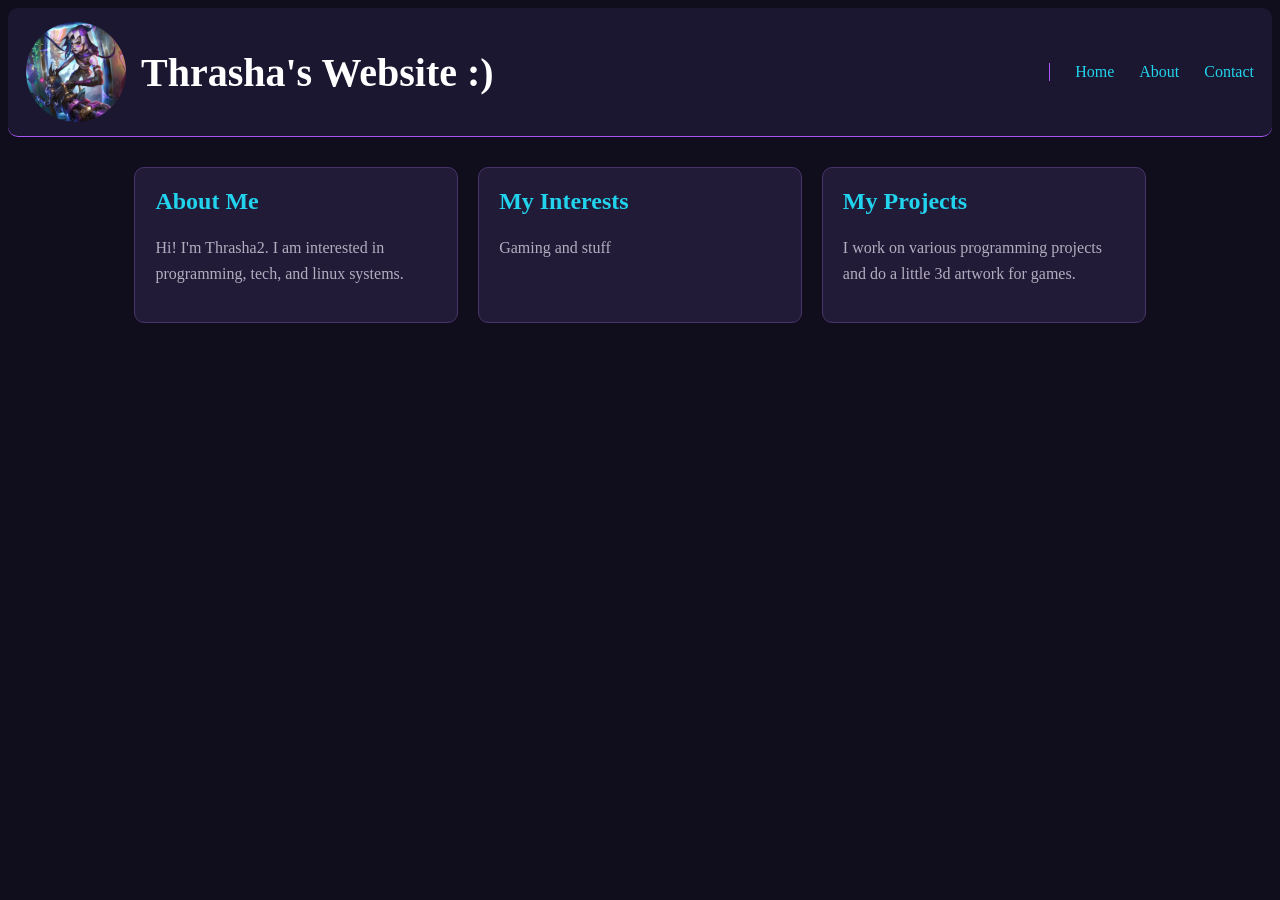
==== index.html @ fbc7b793 "added card and header -header -card" ====
<!DOCTYPE html>
<html lang="en">
<head>
    <meta charset="UTF-8">
    <title>Thrasha2</title>
    <link rel="stylesheet" href="Styles.css">
</head>
<body>

<header>
    <div class="headerbox1">
        <img src="img/pfp.jpg">
        <span>Thrasha's Website :)</span>
    </div>

    <nav class="headerbox2">
        <a href="index.html">Home</a>
        <a href="about.html">About</a>
        <a href="contact.html">Contact</a>
    </nav>
</header>

<div class="card-container">
    <div class="card">
        <h2>About Me</h2>
        <p>Hi! I'm Thrasha2. I am interested in programming, tech, and linux systems.</p>
    </div>

    <div class="card">
        <h2>My Interests</h2>
        <p>Gaming and stuff</p>
    </div>

    <div class="card">
        <h2>My Projects</h2>
        <p>I work on various programming projects and do a little 3d artwork for games.</p>
    </div>
</div>

</body>
</html>
---- Styles.css ----
body {
    background-color: #100D1C;
}

header {
    display: flex;
    justify-content: space-between;
    align-items: center;
    background: #1B1730;
    padding: 14px 18px;
    border-radius: 10px;
    border-bottom: 1px solid #A855F7;
}

.headerbox1 {
    font-size: 40px;
    font-weight: bold;
    color: white;
    display: flex;
    align-items: center;
    gap: 15px;
}

.headerbox1 img {
    border-radius: 50%;
    width: 100px;
    height: 100px;
}

.headerbox2 {
    display: flex;
    align-items: center;
    gap: 25px;
    padding-left: 25px;
    border-left: 1px solid #A855F7;
}

.headerbox2 a {
    color: #22D3EE;
    text-decoration: none;
}

.headerbox2 a:hover {
    color: #A855F7;
}

.card-container {
    display: grid;
    grid-template-columns: repeat(3, 1fr);
    gap: 20px;
    margin: 30px auto;
    width: 80%;
}

.card {
    background-color: #211B38;
    border: 1px solid #49336B;
    border-radius: 10px;
    padding: 20px;
    color: #F5F3FF;
    transition: 0.2s;
}

.card h2 {
    color: #22D3EE;
    margin-top: 0;
}

.card p {
    color: #B4ADC0;
    line-height: 1.6;
}

.card:hover {
    border-color: #A855F7;
    box-shadow: 0 0 12px #A855F755;
    transform: translateY(-3px);
}
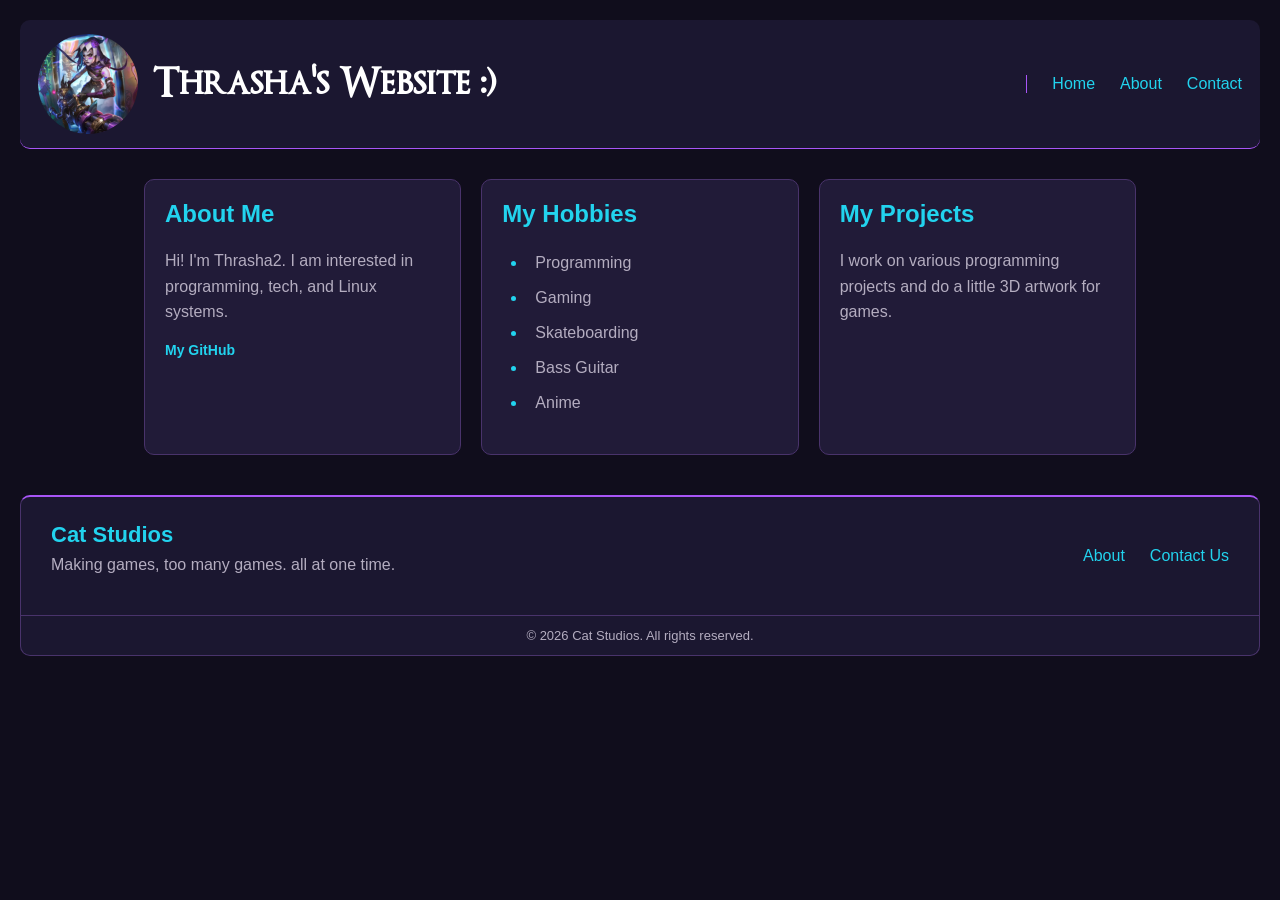
==== commit e96cb05f: "initial commit base website contact page index page stylesheet" ====
--- a/index.html
+++ b/index.html
@@ -3,14 +3,15 @@
 <html lang="en">
 <head>
     <meta charset="UTF-8">
+    <meta name="viewport" content="width=device-width, initial-scale=1.0">
     <title>Thrasha2</title>
     <link rel="stylesheet" href="Styles.css">
 </head>
 <body>
 
-<header>
+<header id="header">
     <div class="headerbox1">
-        <img src="img/pfp.jpg">
+        <img src="img/pfp.jpg" alt="Profile picture">
         <span>Thrasha's Website :)</span>
     </div>
 
@@ -21,22 +22,54 @@
     </nav>
 </header>
 
-<div class="card-container">
-    <div class="card">
-        <h2>About Me</h2>
-        <p>Hi! I'm Thrasha2. I am interested in programming, tech, and linux systems.</p>
+<main>
+    <div class="card-container">
+
+        <div class="card" id="about">
+            <h2>About Me</h2>
+            <p>Hi! I'm Thrasha2. I am interested in programming, tech, and Linux systems.</p>
+
+            <a href="https://github.com/Thrasha2" class="card-link" target="_blank" rel="noopener noreferrer">
+                My GitHub
+            </a>
+        </div>
+
+        <div class="card">
+            <h2>My Hobbies</h2>
+            <ul>
+                <li>Programming</li>
+                <li>Gaming</li>
+                <li>Skateboarding</li>
+                <li>Bass Guitar</li>
+                <li>Anime</li>
+            </ul>
+        </div>
+
+        <div class="card" id="projects">
+            <h2>My Projects</h2>
+            <p>I work on various programming projects and do a little 3D artwork for games.</p>
+        </div>
+
+    </div>
+</main>
+
+<footer class="footer">
+    <div class="footer-content">
+        <div class="footer-left">
+            <strong>Cat Studios</strong>
+            <p>Making games, too many games. all at one time.</p>
+        </div>
+
+        <div class="footer-right">
+            <a href="#about">About</a>
+            <a href="contact.html">Contact Us</a>
+        </div>
     </div>
 
-    <div class="card">
-        <h2>My Interests</h2>
-        <p>Gaming and stuff</p>
+    <div class="footer-bottom">
+        &copy; 2026 Cat Studios. All rights reserved.
     </div>
-
-    <div class="card">
-        <h2>My Projects</h2>
-        <p>I work on various programming projects and do a little 3d artwork for games.</p>
-    </div>
-</div>
+</footer>
 
 </body>
 </html>
--- a/Styles.css
+++ b/Styles.css
@@ -1,7 +1,24 @@
+
+* {
+    box-sizing: border-box;
+}
+
+@font-face {
+    font-family: 'OptimusPrinceps';
+    src: url("./fonts/OptimusPrinceps.ttf") format("truetype");
+    font-weight: normal;
+    font-style: normal;
+}
 
 body {
+    margin: 0;
+    padding: 20px;
     background-color: #100D1C;
-}
+    font-family: Arial, sans-serif;
+    color: #F5F3FF;
+}
+
+/* Header */
 
 header {
     display: flex;
@@ -14,18 +31,20 @@
 }
 
 .headerbox1 {
+    display: flex;
+    align-items: center;
+    gap: 15px;
     font-size: 40px;
     font-weight: bold;
     color: white;
-    display: flex;
-    align-items: center;
-    gap: 15px;
+    font-family: 'OptimusPrinceps', serif;
 }
 
 .headerbox1 img {
-    border-radius: 50%;
     width: 100px;
     height: 100px;
+    border-radius: 50%;
+    object-fit: cover;
 }
 
 .headerbox2 {
@@ -39,18 +58,21 @@
 .headerbox2 a {
     color: #22D3EE;
     text-decoration: none;
+    transition: color 0.2s ease;
 }
 
 .headerbox2 a:hover {
     color: #A855F7;
 }
 
+/* Cards */
+
 .card-container {
     display: grid;
-    grid-template-columns: repeat(3, 1fr);
+    grid-template-columns: repeat(3, minmax(0, 1fr));
     gap: 20px;
+    width: 80%;
     margin: 30px auto;
-    width: 80%;
 }
 
 .card {
@@ -59,7 +81,10 @@
     border-radius: 10px;
     padding: 20px;
     color: #F5F3FF;
-    transition: 0.2s;
+    transition:
+            transform 0.2s ease,
+            border-color 0.2s ease,
+            box-shadow 0.2s ease;
 }
 
 .card h2 {
@@ -77,3 +102,172 @@
     box-shadow: 0 0 12px #A855F755;
     transform: translateY(-3px);
 }
+
+/* Card Links */
+
+.card-link {
+    display: inline-flex;
+    align-items: center;
+    gap: 8px;
+    color: #22D3EE;
+    text-decoration: none;
+    font-size: 14px;
+    font-weight: 600;
+    padding-bottom: 3px;
+    border-bottom: 1px solid transparent;
+    transition:
+            color 0.2s ease,
+            gap 0.2s ease,
+            border-color 0.2s ease;
+}
+
+.card-link span {
+    display: inline-block;
+    transition: transform 0.2s ease;
+}
+
+.card-link:hover {
+    color: #A855F7;
+    border-bottom-color: #A855F7;
+    gap: 12px;
+}
+
+.card-link:hover span {
+    transform: translate(3px, -3px);
+}
+
+/* Lists */
+
+.card ul {
+    padding-left: 25px;
+    color: #B4ADC0;
+}
+
+.card li {
+    padding: 6px 8px;
+    margin-bottom: 5px;
+    border-radius: 5px;
+    transition: 0.2s ease;
+}
+
+.card li::marker {
+    color: #22D3EE;
+    font-weight: bold;
+}
+
+.card li:hover {
+    color: #22D3EE;
+    background-color: #2B2345;
+    padding-left: 14px;
+}
+
+/* Footer */
+
+.footer {
+    background: #1B1730;
+    border: 1px solid #49336B;
+    border-top: 2px solid #A855F7;
+    border-radius: 10px;
+    margin-top: 40px;
+    color: #F5F3FF;
+}
+
+.footer-content {
+    display: flex;
+    justify-content: space-between;
+    align-items: center;
+    padding: 25px 30px;
+}
+
+.footer-left strong {
+    font-size: 22px;
+    color: #22D3EE;
+}
+
+.footer-left p {
+    color: #B4ADC0;
+    margin-top: 8px;
+}
+
+.footer-right {
+    display: flex;
+    gap: 25px;
+    align-items: center;
+}
+
+.footer-right a {
+    color: #22D3EE;
+    text-decoration: none;
+    transition: color 0.2s ease;
+}
+
+.footer-right a:hover {
+    color: #A855F7;
+}
+
+.footer-bottom {
+    border-top: 1px solid #49336B;
+    text-align: center;
+    padding: 12px;
+    color: #B4ADC0;
+    font-size: 13px;
+}
+
+/* Responsive Design */
+
+@media (max-width: 900px) {
+    .card-container {
+        grid-template-columns: repeat(2, minmax(0, 1fr));
+        width: 95%;
+    }
+
+    .headerbox1 {
+        font-size: 28px;
+    }
+}
+
+@media (max-width: 600px) {
+    body {
+        padding: 10px;
+    }
+
+    header {
+        flex-direction: column;
+        gap: 20px;
+    }
+
+    .headerbox1 {
+        font-size: 24px;
+    }
+
+    .headerbox1 img {
+        width: 70px;
+        height: 70px;
+    }
+
+    .headerbox2 {
+        border-left: none;
+        border-top: 1px solid #A855F7;
+        padding: 15px 0 0;
+        gap: 18px;
+        flex-wrap: wrap;
+        justify-content: center;
+    }
+
+    .card-container {
+        grid-template-columns: 1fr;
+        width: 100%;
+    }
+
+    .footer-content {
+        flex-direction: column;
+        text-align: center;
+        gap: 20px;
+    }
+
+    .footer-right {
+        flex-wrap: wrap;
+        justify-content: center;
+        gap: 18px;
+    }
+}
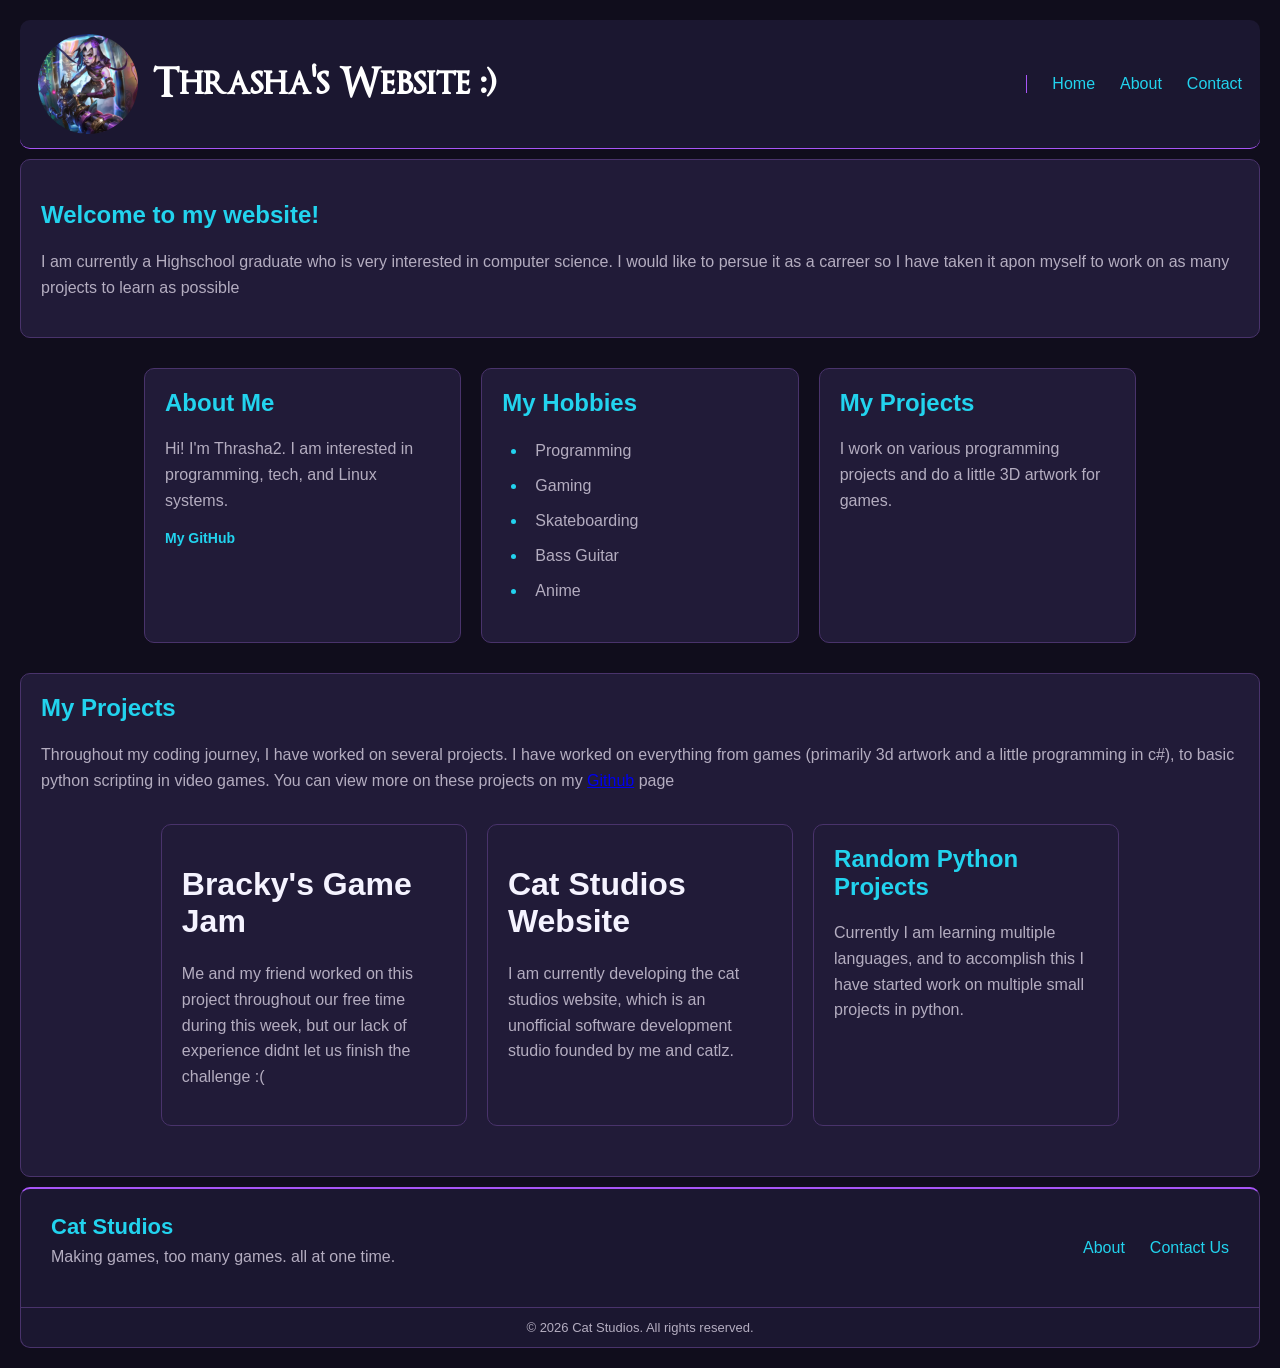
==== commit 3c8de5fa: "added welcome card, projects cards, and footer to contacts page" ====
--- a/index.html
+++ b/index.html
@@ -23,6 +23,13 @@
 </header>
 
 <main>
+    <div class="card" style="margin-top: 10px;">
+        <h1>
+            <h2>Welcome to my website!</h2>
+            <p>I am currently a Highschool graduate who is very interested in computer science. I would like to persue it as a carreer so I have taken it apon myself to work on as many projects to learn as possible</p>
+
+        </h1>
+    </div>
     <div class="card-container">
 
         <div class="card" id="about">
@@ -49,11 +56,28 @@
             <h2>My Projects</h2>
             <p>I work on various programming projects and do a little 3D artwork for games.</p>
         </div>
-
+    </div>
+    <div class="card" id="projects">
+        <h2>My Projects</h2>
+        <p>Throughout my coding journey, I have worked on several projects. I have worked on everything from games (primarily 3d artwork and a little programming in c#), to basic python scripting in video games. You can view more on these projects on my <a href="http://github.com/Thrasha2">Github</a> page</p>
+        <div class="card-container">
+            <div class="card">
+                <h1>Bracky's Game Jam</h1>
+                <p>Me and my friend worked on this project throughout our free time during this week, but our lack of experience didnt let us finish the challenge :(</p>
+            </div>
+            <div class="card">
+                <h1>Cat Studios Website</h1>
+                <p>I am currently developing the cat studios website, which is an unofficial software development studio founded by me and catlz.</p>
+            </div>
+            <div class="card">
+                <h2>Random Python Projects</h2>
+                <p>Currently I am learning multiple languages, and to accomplish this I have started work on multiple small projects in python.</p>
+            </div>
+        </div>
     </div>
 </main>
 
-<footer class="footer">
+<footer class="footer" style="margin-top: 10px">
     <div class="footer-content">
         <div class="footer-left">
             <strong>Cat Studios</strong>
--- a/Styles.css
+++ b/Styles.css
@@ -168,7 +168,7 @@
     border: 1px solid #49336B;
     border-top: 2px solid #A855F7;
     border-radius: 10px;
-    margin-top: 40px;
+    margin-top: 10px;
     color: #F5F3FF;
 }
 
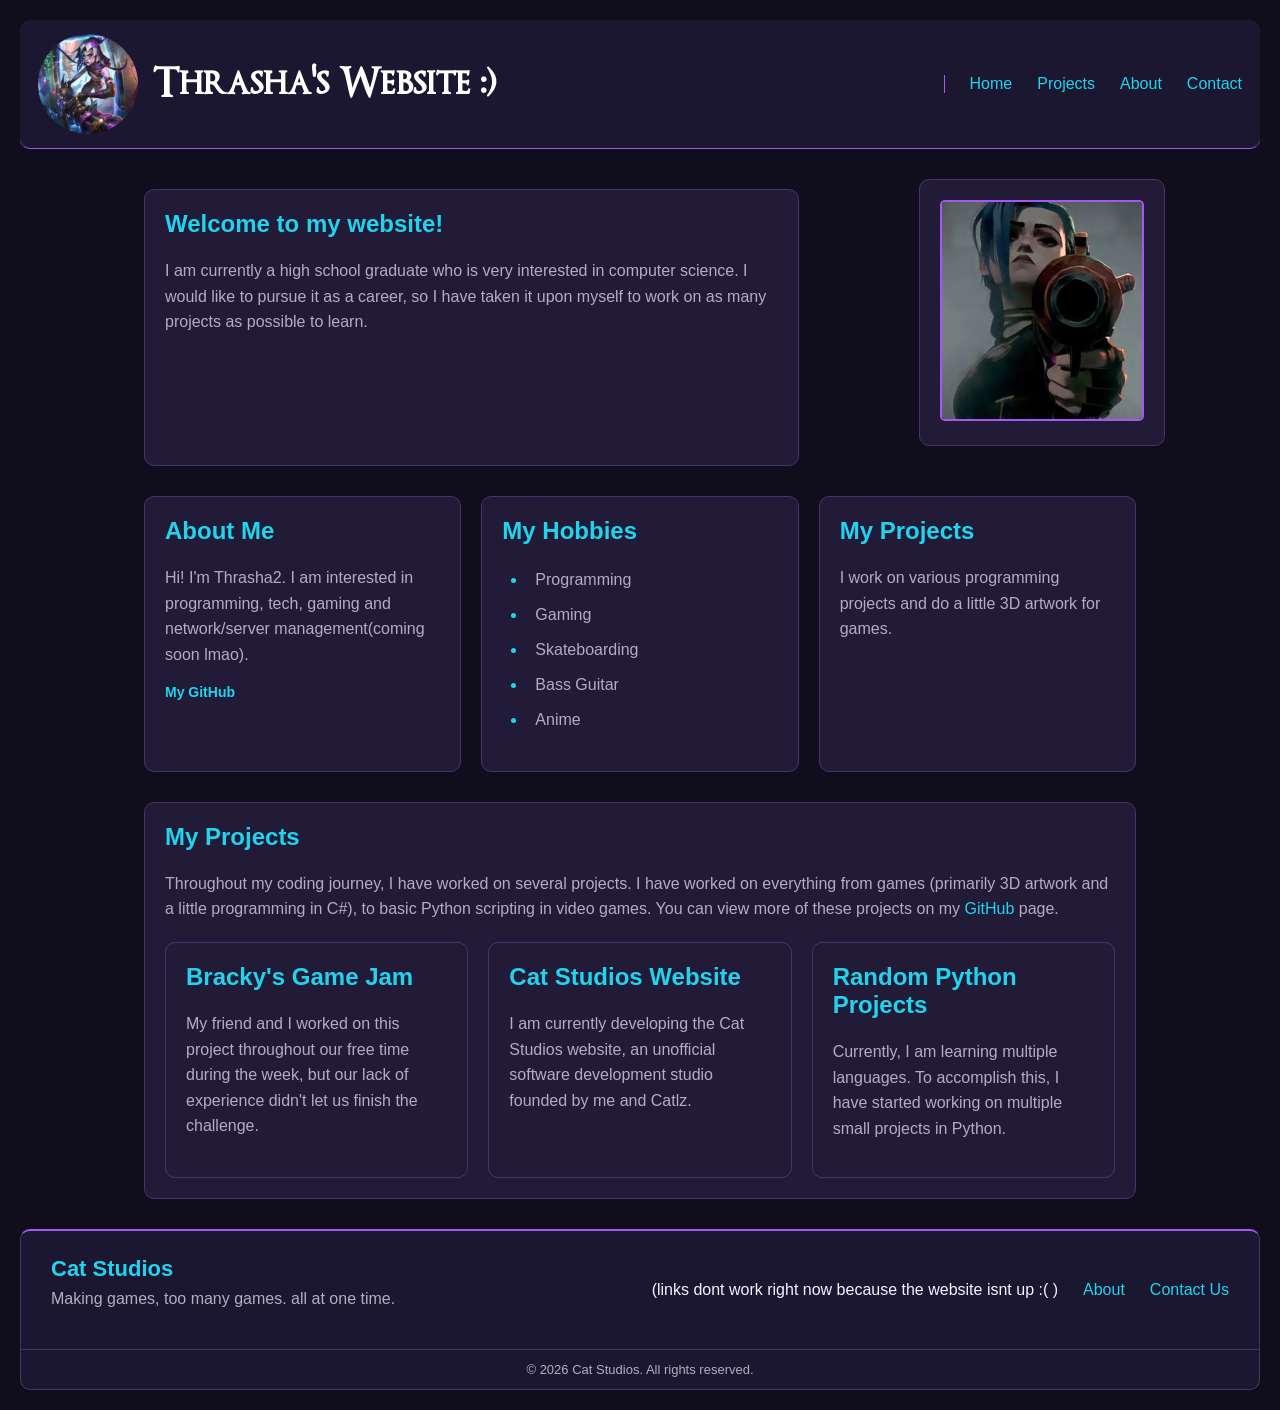
==== commit 05054f8b: "added about page, projects page, additional image and styles to home" ====
--- a/index.html
+++ b/index.html
@@ -17,26 +17,42 @@
 
     <nav class="headerbox2">
         <a href="index.html">Home</a>
-        <a href="about.html">About</a>
+        <a href="Projects.html">Projects</a>
+        <a href="About.html">About</a>
         <a href="contact.html">Contact</a>
     </nav>
 </header>
 
 <main>
-    <div class="card" style="margin-top: 10px;">
-        <h1>
+
+    <div class="card-container">
+        <div class="card welcome-card" style="grid-column: span 2;">
             <h2>Welcome to my website!</h2>
-            <p>I am currently a Highschool graduate who is very interested in computer science. I would like to persue it as a carreer so I have taken it apon myself to work on as many projects to learn as possible</p>
+            <p>
+                I am currently a high school graduate who is very
+                interested in computer science. I would like to pursue
+                it as a career, so I have taken it upon myself to work
+                on as many projects as possible to learn.
+            </p>
+        </div>
+        <div class="card projects-card" style="max-resolution: auto; margin-right: auto; margin-left: 100px; margin-bottom: 20px;">
+            <img src="img/jinx.png" alt="jinx the goat!" style="border-radius: 5px; border-color: #A855F7; border-width: 2px; border-style: solid;">
+        </div>
+    </div>
 
-        </h1>
-    </div>
     <div class="card-container">
 
         <div class="card" id="about">
             <h2>About Me</h2>
-            <p>Hi! I'm Thrasha2. I am interested in programming, tech, and Linux systems.</p>
+            <p>
+                Hi! I'm Thrasha2. I am interested in programming,
+                tech, gaming and network/server management(coming soon lmao).
+            </p>
 
-            <a href="https://github.com/Thrasha2" class="card-link" target="_blank" rel="noopener noreferrer">
+            <a href="https://github.com/Thrasha2"
+               class="card-link"
+               target="_blank"
+               rel="noopener noreferrer">
                 My GitHub
             </a>
         </div>
@@ -52,32 +68,66 @@
             </ul>
         </div>
 
-        <div class="card" id="projects">
+        <div class="card" id="project-summary">
             <h2>My Projects</h2>
-            <p>I work on various programming projects and do a little 3D artwork for games.</p>
+            <p>
+                I work on various programming projects and do a
+                little 3D artwork for games.
+            </p>
         </div>
+
     </div>
+
     <div class="card" id="projects">
         <h2>My Projects</h2>
-        <p>Throughout my coding journey, I have worked on several projects. I have worked on everything from games (primarily 3d artwork and a little programming in c#), to basic python scripting in video games. You can view more on these projects on my <a href="http://github.com/Thrasha2">Github</a> page</p>
+
+        <p>
+            Throughout my coding journey, I have worked on several
+            projects. I have worked on everything from games
+            (primarily 3D artwork and a little programming in C#),
+            to basic Python scripting in video games. You can view
+            more of these projects on my
+            <a href="https://github.com/Thrasha2"
+               target="_blank"
+               rel="noopener noreferrer">
+                GitHub
+            </a> page.
+        </p>
+
         <div class="card-container">
+
             <div class="card">
-                <h1>Bracky's Game Jam</h1>
-                <p>Me and my friend worked on this project throughout our free time during this week, but our lack of experience didnt let us finish the challenge :(</p>
+                <h2>Bracky's Game Jam</h2>
+                <p>
+                    My friend and I worked on this project throughout
+                    our free time during the week, but our lack of
+                    experience didn't let us finish the challenge.
+                </p>
             </div>
+
             <div class="card">
-                <h1>Cat Studios Website</h1>
-                <p>I am currently developing the cat studios website, which is an unofficial software development studio founded by me and catlz.</p>
+                <h2>Cat Studios Website</h2>
+                <p>
+                    I am currently developing the Cat Studios website,
+                    an unofficial software development studio founded
+                    by me and Catlz.
+                </p>
             </div>
+
             <div class="card">
                 <h2>Random Python Projects</h2>
-                <p>Currently I am learning multiple languages, and to accomplish this I have started work on multiple small projects in python.</p>
+                <p>
+                    Currently, I am learning multiple languages.
+                    To accomplish this, I have started working on
+                    multiple small projects in Python.
+                </p>
             </div>
+
         </div>
     </div>
 </main>
 
-<footer class="footer" style="margin-top: 10px">
+<footer class="footer">
     <div class="footer-content">
         <div class="footer-left">
             <strong>Cat Studios</strong>
@@ -85,6 +135,7 @@
         </div>
 
         <div class="footer-right">
+            <p>(links dont work right now because the website isnt up :( )</p>
             <a href="#about">About</a>
             <a href="contact.html">Contact Us</a>
         </div>
--- a/Styles.css
+++ b/Styles.css
@@ -9,6 +9,8 @@
     font-weight: normal;
     font-style: normal;
 }
+
+/* Body */
 
 body {
     margin: 0;
@@ -103,6 +105,25 @@
     transform: translateY(-3px);
 }
 
+/* Welcome Card */
+
+.welcome-card {
+    grid-column: 1 / -1;
+    margin-top: 10px;
+}
+
+/* Projects */
+
+#projects {
+    width: 80%;
+    margin: 30px auto;
+}
+
+#projects .card-container {
+    width: 100%;
+    margin: 20px 0 0;
+}
+
 /* Card Links */
 
 .card-link {
@@ -136,6 +157,16 @@
     transform: translate(3px, -3px);
 }
 
+.card a:not(.card-link) {
+    color: #22D3EE;
+    text-decoration: none;
+    transition: color 0.2s ease;
+}
+
+.card a:not(.card-link):hover {
+    color: #A855F7;
+}
+
 /* Lists */
 
 .card ul {
@@ -212,9 +243,6 @@
     color: #B4ADC0;
     font-size: 13px;
 }
-
-/* Responsive Design */
-
 @media (max-width: 900px) {
     .card-container {
         grid-template-columns: repeat(2, minmax(0, 1fr));
@@ -223,6 +251,10 @@
 
     .headerbox1 {
         font-size: 28px;
+    }
+
+    #projects {
+        width: 95%;
     }
 }
 
@@ -259,6 +291,14 @@
         width: 100%;
     }
 
+    #projects {
+        width: 100%;
+    }
+
+    #projects .card-container {
+        grid-template-columns: 1fr;
+    }
+
     .footer-content {
         flex-direction: column;
         text-align: center;
@@ -271,3 +311,13 @@
         gap: 18px;
     }
 }
+.project-image {
+    width: 50%;
+    max-width: 500px;
+    height: auto;
+    display: block;
+    margin: 20px auto;
+    border-radius: 10px;
+    object-fit: cover;
+}
+
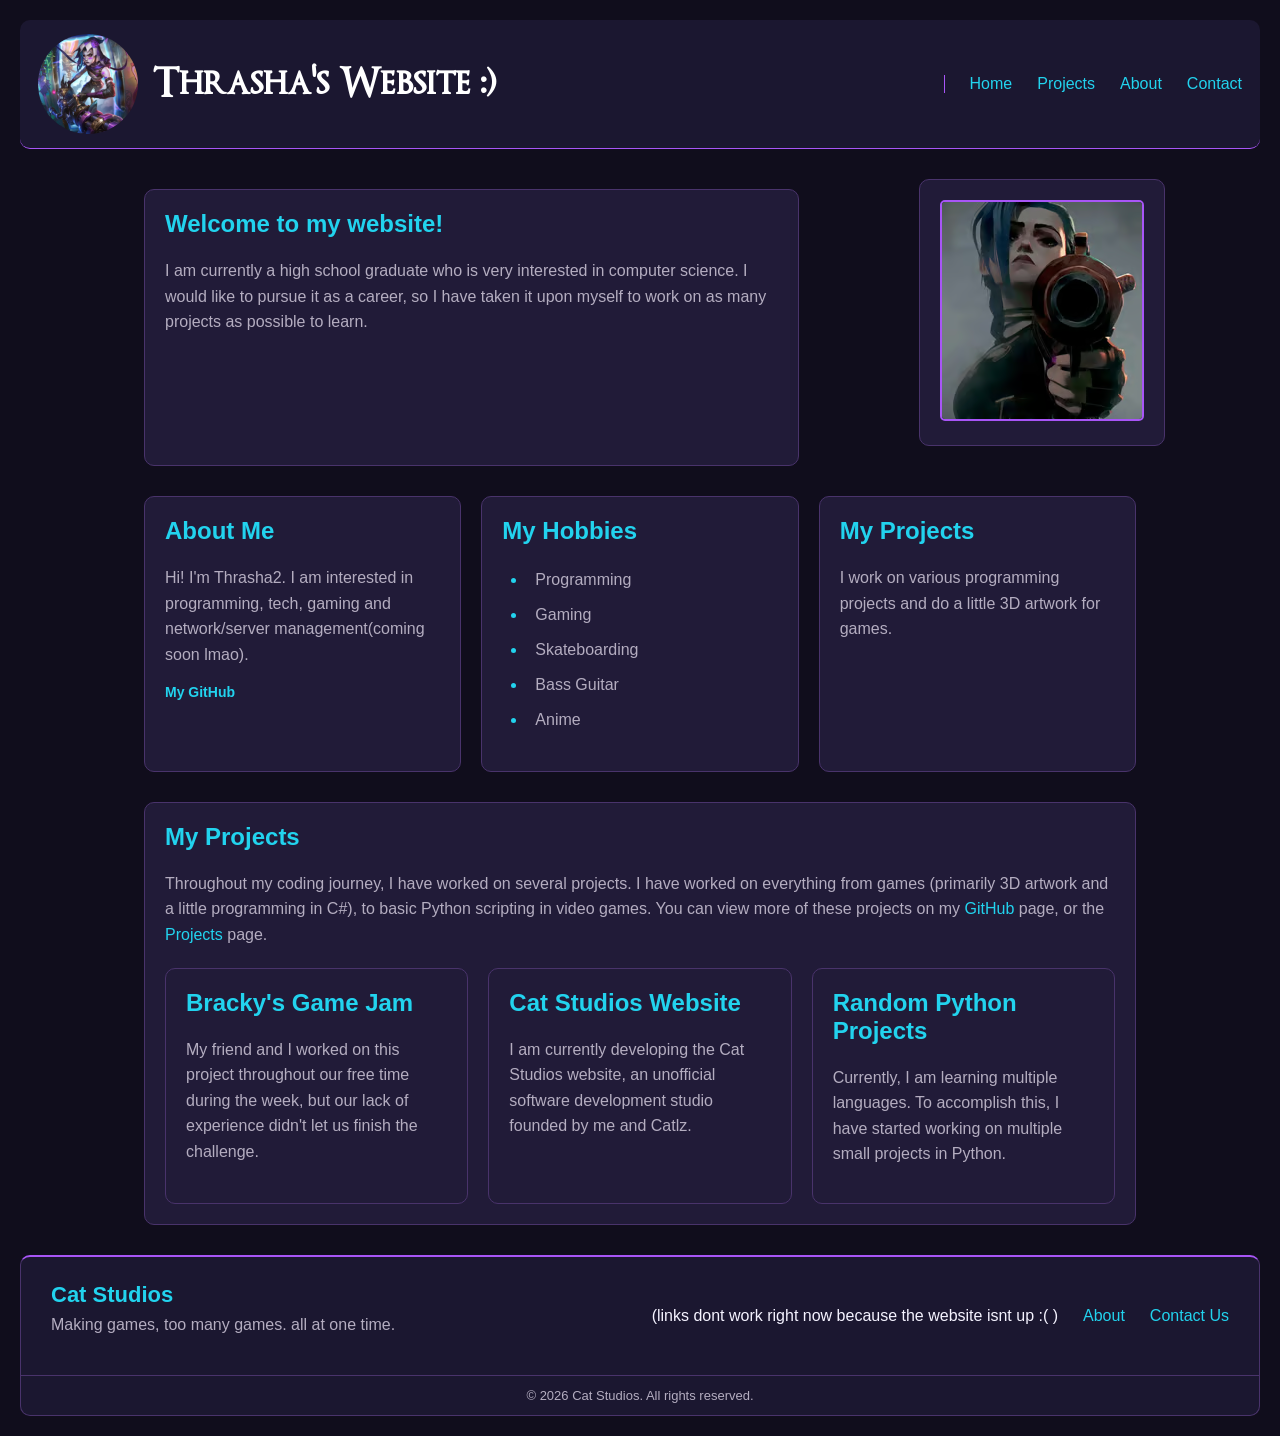
==== commit e5a88623: "changed about me, nav bars, footers,  added various styles, and  started work on projects and about " ====
--- a/index.html
+++ b/index.html
@@ -91,7 +91,7 @@
                target="_blank"
                rel="noopener noreferrer">
                 GitHub
-            </a> page.
+            </a> page, or the <a href="Projects.html">Projects</a> page.
         </p>
 
         <div class="card-container">
--- a/Styles.css
+++ b/Styles.css
@@ -312,7 +312,7 @@
     }
 }
 .project-image {
-    width: 50%;
+    width: 100%;
     max-width: 500px;
     height: auto;
     display: block;
@@ -321,3 +321,10 @@
     object-fit: cover;
 }
 
+.about-card-container {
+    display: grid;
+    grid-template-columns: repeat(3, minmax(0, 1fr));
+    gap: 20px;
+    width: 100%;
+    margin: 30px auto;
+}
